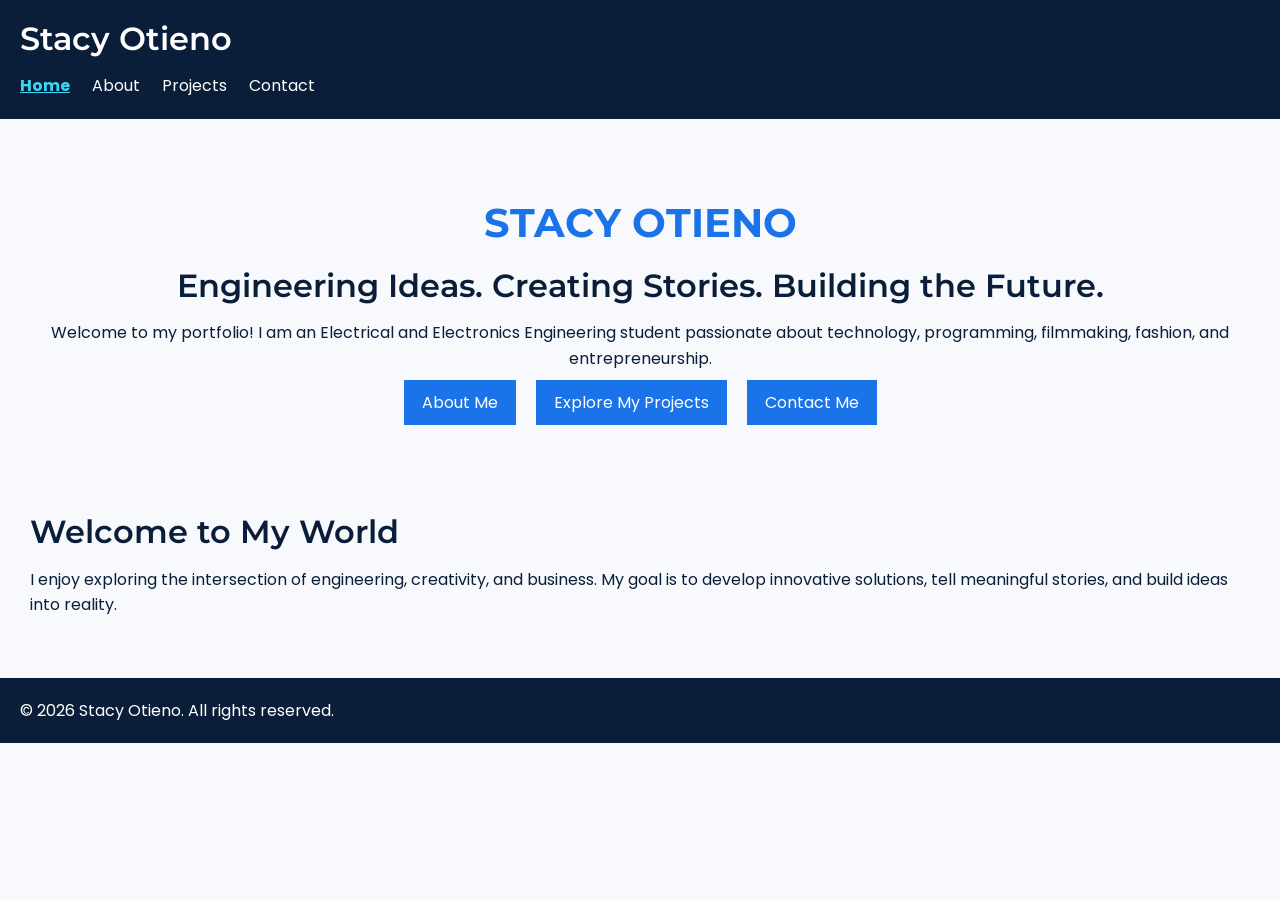
==== portfolio/index.html @ 19a0419c "Typography System" ====
<!DOCTYPE html>
<html lang="en">
<head>
    <meta charset="UTF-8">
    <meta name="viewport" content="width=device-width, initial-scale=1.0">
    <title>Home | Stacy Otieno</title>
<link href="https://fonts.googleapis.com/css2?family=Montserrat:wght@400;500;600;700&family=Poppins:wght@400;500;600;700&display=swap" rel="stylesheet">
    <link rel="stylesheet" href="styles.css">
    <link href="https://fonts.googleapis.com/css2?family=Poppins:wght@400;500;600;700&display=swap" rel="stylesheet">
    </head>
<body>

    <header>
        <h2>Stacy Otieno</h2>
        <nav aria-label="Main navigation">
            <a href="stacy.html" class="active" aria-current="page">Home</a>
            <a href="about.html">About</a>
            <a href="projects.html">Projects</a>
            <a href="contact.html">Contact</a>
        </nav>
    </header>

    <main>
        <section class="hero">
            <h1>STACY OTIENO</h1>
            <h2>Engineering Ideas. Creating Stories. Building the Future.</h2>
            <p>
                Welcome to my portfolio! I am an Electrical and Electronics
                Engineering student passionate about technology, programming,
                filmmaking, fashion, and entrepreneurship.
            </p>
            <a href="about.html" class="button">About Me</a>
            <a href="projects.html" class="button">Explore My Projects</a>
            <a href="contact.html" class="button">Contact Me</a>
        </section>

        <section>
            <h2>Welcome to My World</h2>
            <p>
                I enjoy exploring the intersection of engineering, creativity,
                and business. My goal is to develop innovative solutions,
                tell meaningful stories, and build ideas into reality.
            </p>
        </section>
    </main>

    <footer>
        <p>&copy; 2026 Stacy Otieno. All rights reserved.</p>
    </footer>

</body>
</html>
---- portfolio/styles.css ----
/* =================================
   TYPOGRAPHY SYSTEM
================================= */

:root {
    /* Font families */
    --font-heading: 'Montserrat', sans-serif;
    --font-body: 'Poppins', sans-serif;

    /* Type scale */
    --font-xs: 0.75rem;    /* 12px */
    --font-sm: 0.875rem;   /* 14px */
    --font-base: 1rem;     /* 16px */
    --font-lg: 1.125rem;   /* 18px */
    --font-xl: 1.25rem;    /* 20px */
    --font-2xl: 1.5rem;   /* 24px */
    --font-3xl: 1.875rem;  /* 30px */
    --font-4xl: 2.25rem;   /* 36px */

    /* Font weights */
    --weight-normal: 400;
    --weight-medium: 500;
    --weight-semibold: 600;
    --weight-bold: 700;

    /* Line heights */
    --line-height-body: 1.6;
    --line-height-heading: 1.2;
}

/* =================================
   BASE TYPOGRAPHY
================================= */

body {
    font-family: var(--font-body);
    font-size: var(--font-base);
    line-height: var(--line-height-body);
}

/* Headings */
h1, h2, h3, h4, h5, h6 {
    font-family: var(--font-heading);
    line-height: var(--line-height-heading);
}

/* Heading sizes */
h1 {
    font-size: var(--font-4xl);
    font-weight: var(--weight-bold);
}

h2 {
    font-size: var(--font-3xl);
    font-weight: var(--weight-bold);
}

h3 {
    font-size: var(--font-2xl);
    font-weight: var(--weight-semibold);
}

h4 {
    font-size: var(--font-xl);
    font-weight: var(--weight-semibold);
}

h5 {
    font-size: var(--font-lg);
    font-weight: var(--weight-medium);
}

h6 {
    font-size: var(--font-base);
    font-weight: var(--weight-medium);
}

/* Small text */
small, .small-text {
    font-size: var(--font-sm);
}

/* Extra small text */
.extra-small-text {
    font-size: var(--font-xs);
}


/* 1. Reset default browser styles */
* {
    margin: 0;
    padding: 0;
    box-sizing: border-box;
}

/* 2. Base typography */
body {
    font-family: 'Poppins', sans-serif;
    font-size: 16px;
    line-height: 1.6;
    color: #0B1E39;
    background-color: #F7F9FC;
}

/* 3. Headings */
h1 {
    font-size: 2.5rem;
    font-weight: 700;
    margin-bottom: 20px;
}

h2 {
    font-size: 2rem;
    font-weight: 600;
    margin-bottom: 15px;
}

h3 {
    font-size: 1.5rem;
    font-weight: 600;
    margin-bottom: 12px;
}

h4 {
    font-size: 1.25rem;
    font-weight: 500;
    margin-bottom: 10px;
}

h5 {
    font-size: 1rem;
    font-weight: 500;
    margin-bottom: 8px;
}

h6 {
    font-size: 0.875rem;
    font-weight: 400;
    margin-bottom: 8px;
}

/* 4. Header and footer */
header,
footer {
    background-color: #0B1E39;
    color: white;
    padding: 20px;
}

/* 5. Navigation */
nav a {
    color: white;
    margin-right: 18px;
    text-decoration: none;
}

nav a.active {
    color: #3DD5F3;
    font-weight: bold;
    text-decoration: underline;
}

/* 6. Main content */
main {
    padding: 30px;
}

/* 7. Sections */
section {
    margin-bottom: 30px;
}

/* 8. Home page */
.hero {
    text-align: center;
    padding: 50px 20px;
    background-color: #F7F9FC;
}

.hero h1 {
    color: #1A73E8;
}

.button {
    display: inline-block;
    background-color: #1A73E8;
    color: white;
    padding: 10px 18px;
    text-decoration: none;
    margin: 8px;
}

/* 9. Projects page */
.projects {
    display: flex;
    flex-wrap: wrap;
    gap: 20px;
}

.project {
    border: 1px solid #ddd;
    padding: 15px;
    width: 280px;
}

.project img {
    width: 100%;
    height: 180px;
    object-fit: cover;
}

/* 10. Contact page */
fieldset {
    margin-bottom: 20px;
    padding: 20px;
}

label {
    display: block;
    margin-top: 12px;
}

input:not([type="checkbox"]),
select,
textarea {
    display: block;
    width: 100%;
    padding: 10px;
    margin-top: 5px;
}

input[type="checkbox"] {
    margin-top: 15px;
}

input[type="checkbox"] + label {
    display: inline;
}

button {
    padding: 12px 25px;
    background-color: #1A73E8;
    color: white;
    border: none;
    cursor: pointer;
}

.social-links a {
    margin-right: 15px;
}
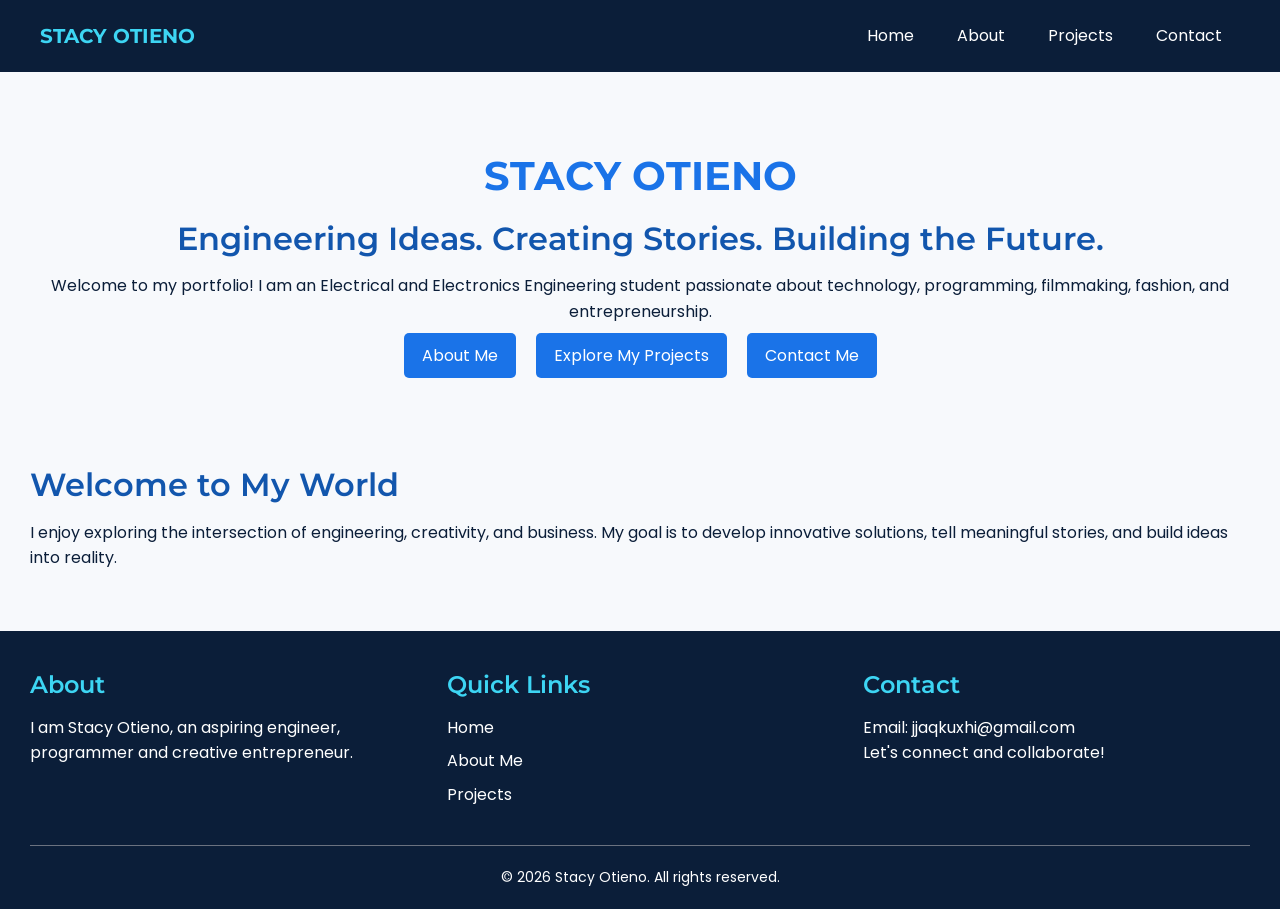
==== commit 1418c665: "Update flexbox layout" ====
--- a/portfolio/index.html
+++ b/portfolio/index.html
@@ -11,15 +11,20 @@
     </head>
 <body>
 
-    <header>
-        <h2>Stacy Otieno</h2>
-        <nav aria-label="Main navigation">
-            <a href="stacy.html" class="active" aria-current="page">Home</a>
-            <a href="about.html">About</a>
-            <a href="projects.html">Projects</a>
-            <a href="contact.html">Contact</a>
-        </nav>
-    </header>
+    
+<header class="site-header">
+    <nav class="navbar">
+        <a href="index.html" class="logo">STACY OTIENO</a>
+
+        <ul class="nav-links">
+            <li><a href="index.html">Home</a></li>
+            <li><a href="about.html">About</a></li>
+            <li><a href="projects.html">Projects</a></li>
+            <li><a href="contact.html">Contact</a></li>
+        </ul>
+    </nav>
+</header>
+
 
     <main>
         <section class="hero">
@@ -45,9 +50,40 @@
         </section>
     </main>
 
-    <footer>
+<footer class="site-footer">
+
+    <div class="footer-columns">
+
+        <div class="footer-column">
+            <h3>About</h3>
+            <p>
+                I am Stacy Otieno, an aspiring engineer,
+                programmer and creative entrepreneur.
+            </p>
+        </div>
+
+        <div class="footer-column">
+            <h3>Quick Links</h3>
+            <ul>
+                <li><a href="index.html">Home</a></li>
+                <li><a href="about.html">About Me</a></li>
+                <li><a href="projects.html">Projects</a></li>
+            </ul>
+        </div>
+
+        <div class="footer-column">
+            <h3>Contact</h3>
+            <p>Email: jjaqkuxhi@gmail.com</p>
+            <p>Let's connect and collaborate!</p>
+        </div>
+
+    </div>
+
+    <div class="copyright">
         <p>&copy; 2026 Stacy Otieno. All rights reserved.</p>
-    </footer>
+    </div>
+
+</footer>
 
 </body>
 </html>
--- a/portfolio/styles.css
+++ b/portfolio/styles.css
@@ -27,6 +27,130 @@
     /* Line heights */
     --line-height-body: 1.6;
     --line-height-heading: 1.2;
+
+    --color-primary: #1A73E8;       /* BidWave Blue */
+    --color-secondary: #3DD5F3;     /* Wave Aqua */
+    --color-background: #F7F9FC;     /* Soft White */
+    --color-text: #0B1E39;          /* Deep Navy */
+    --color-muted: #6B7280;         /* Gray */
+
+    /* Primary variations */
+    --color-primary-light: #63A0F5;
+    --color-primary-dark: #1256AD;
+
+    /* Additional colors */
+    --color-white: #FFFFFF;
+    --color-border: #D1D5DB;
+    --color-hover: #E8F2FF;
+}
+
+/* =================================
+   BODY & BACKGROUND
+================================= */
+
+body {
+    background-color: var(--color-background);
+    color: var(--color-text);
+}
+
+/* =================================
+   HEADINGS
+================================= */
+
+h1, h2, h3 {
+    color: var(--color-primary-dark);
+}
+
+/* =================================
+   PARAGRAPHS & MUTED TEXT
+================================= */
+
+p {
+    color: var(--color-text);
+}
+
+small,
+.small-text {
+    color: var(--color-muted);
+}
+
+/* =================================
+   LINKS
+================================= */
+
+a {
+    color: var(--color-primary);
+    text-decoration: none;
+    transition: color 0.3s ease;
+}
+
+a:hover {
+    color: var(--color-primary-dark);
+    text-decoration: underline;
+}
+
+/* =================================
+   HEADER & FOOTER
+================================= */
+
+header,
+footer {
+    background-color: var(--color-text);
+    color: var(--color-white);
+}
+
+header a,
+footer a {
+    color: var(--color-white);
+}
+
+header a:hover,
+footer a:hover {
+    color: var(--color-secondary);
+}
+
+/* =================================
+   BUTTONS
+================================= */
+
+button,
+.button {
+    background-color: var(--color-primary);
+    color: var(--color-white);
+    border: none;
+    padding: 12px 24px;
+    border-radius: 5px;
+    cursor: pointer;
+    transition: background-color 0.3s ease;
+}
+
+button:hover,
+.button:hover {
+    background-color: var(--color-primary-dark);
+}
+
+/* =================================
+   CARDS & SECTIONS
+================================= */
+
+.card,
+.project {
+    background-color: var(--color-white);
+    border: 1px solid var(--color-border);
+    border-radius: 8px;
+}
+
+section {
+    background-color: transparent;
+}
+
+/* =================================
+   ACTIVE NAVIGATION
+================================= */
+
+nav a.active {
+    color: var(--color-secondary);
+    font-weight: bold;
 }
 
 /* =================================
@@ -249,3 +373,142 @@
 .social-links a {
     margin-right: 15px;
 }
+
+
+/* ===== EXERCISE 1: NAVIGATION BAR ===== */
+
+.site-header {
+    background-color: var(--color-text);
+    padding: 20px 40px;
+}
+
+.navbar {
+    display: flex;
+    justify-content: space-between;
+    align-items: center;
+}
+
+/* Logo */
+.logo {
+    font-family: var(--font-heading);
+    font-size: var(--font-xl);
+    font-weight: var(--weight-bold);
+    color: var(--color-secondary);
+    text-decoration: none;
+}
+
+/* Navigation links */
+.nav-links {
+    display: flex;
+    align-items: center;
+    gap: 25px;
+    list-style: none;
+}
+
+.nav-links a {
+    color: var(--color-white);
+    text-decoration: none;
+}
+
+.nav-links a:hover {
+    color: var(--color-secondary);
+}
+
+/* ===== EXERCISE 2: CARD ROW ===== */
+
+.card-section {
+    padding: 30px;
+}
+
+.card-row {
+    display: flex;
+    justify-content: space-between;
+    align-items: stretch;
+    flex-wrap: wrap;
+    gap: 20px;
+    margin-top: 25px;
+}
+
+.flex-card {
+    background-color: var(--color-white);
+    border: 1px solid var(--color-border);
+    border-radius: 8px;
+    padding: 20px;
+
+    flex: 1 1 250px;
+
+    display: flex;
+    flex-direction: column;
+}
+
+.flex-card h3 {
+    margin-bottom: 15px;
+}
+
+.flex-card p {
+    margin-bottom: 20px;
+}
+
+.flex-card .button {
+    margin-top: auto;
+    align-self: flex-start;
+}
+
+/* ===== EXERCISE 3: FOOTER ===== */
+
+.site-footer {
+    background-color: var(--color-text);
+    color: var(--color-white);
+    padding: 40px 30px 20px;
+}
+
+.footer-columns {
+    display: flex;
+    justify-content: space-between;
+    align-items: flex-start;
+    flex-wrap: wrap;
+    gap: 30px;
+}
+
+.footer-column {
+    flex: 1 1 200px;
+}
+
+.footer-column h3 {
+    color: var(--color-secondary);
+    margin-bottom: 15px;
+}
+
+.footer-column p {
+    color: var(--color-white);
+}
+
+.footer-column ul {
+    list-style: none;
+}
+
+.footer-column li {
+    margin-bottom: 8px;
+}
+
+.footer-column a {
+    color: var(--color-white);
+    text-decoration: none;
+}
+
+.footer-column a:hover {
+    color: var(--color-secondary);
+}
+
+/* Copyright */
+.copyright {
+    text-align: center;
+    border-top: 1px solid var(--color-muted);
+    margin-top: 30px;
+    padding-top: 20px;
+}
+
+.copyright p {
+    color: var(--color-white);
+    font-size: var(--font-sm);
+}
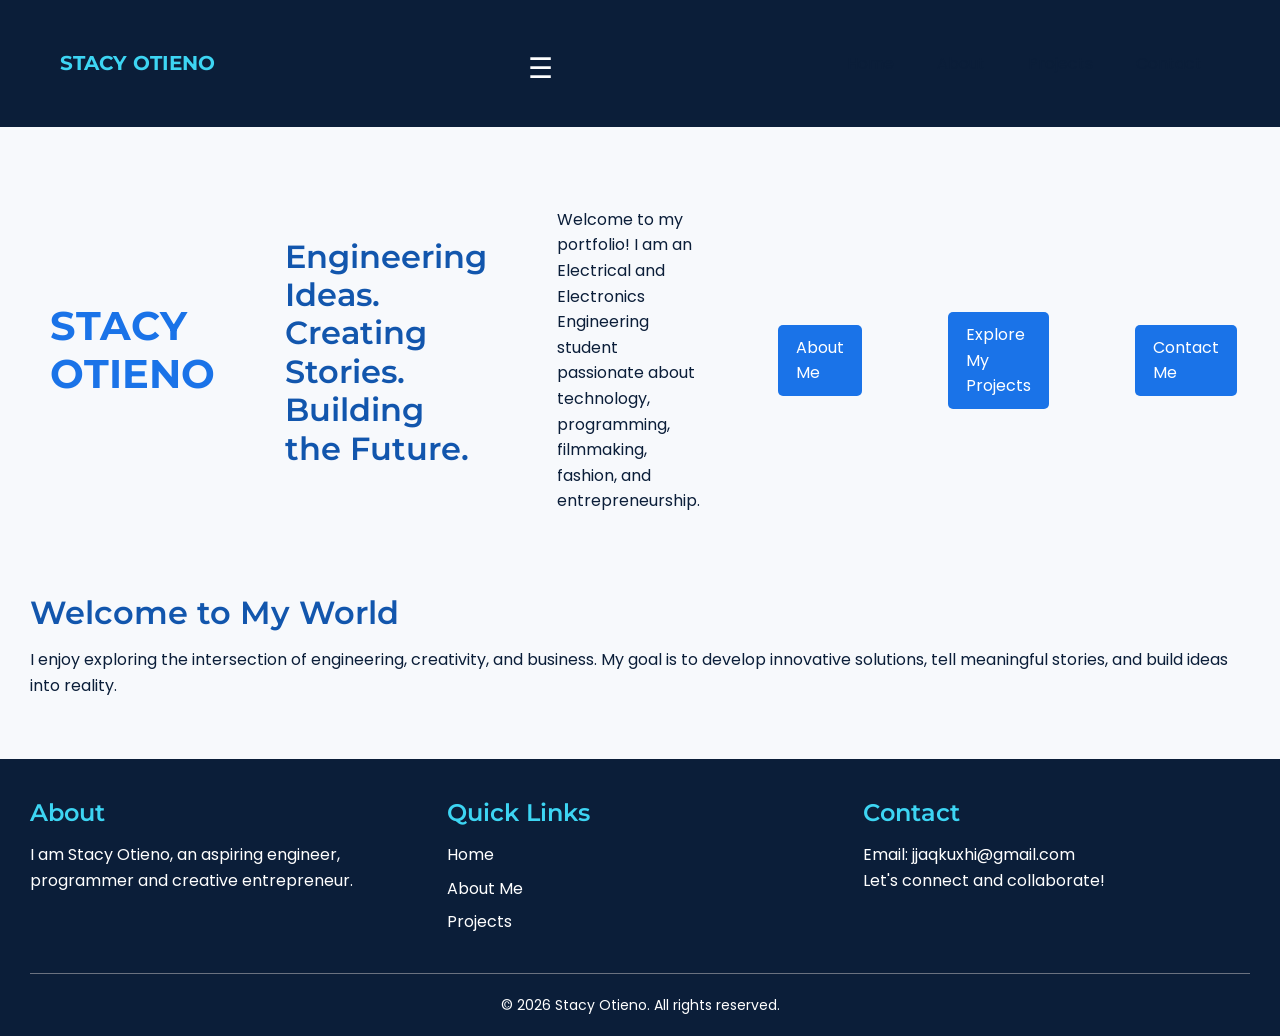
==== commit 9d8c274b: "Update Mobile-First Responsive Design" ====
--- a/portfolio/index.html
+++ b/portfolio/index.html
@@ -9,12 +9,18 @@
     <link rel="stylesheet" href="styles.css">
     <link href="https://fonts.googleapis.com/css2?family=Poppins:wght@400;500;600;700&display=swap" rel="stylesheet">
     </head>
-<body>
+<body>    
 
-    
 <header class="site-header">
     <nav class="navbar">
+
         <a href="index.html" class="logo">STACY OTIENO</a>
+
+        <!-- Hamburger toggle -->
+        <input type="checkbox" id="menu-toggle">
+        <label for="menu-toggle" class="hamburger">
+            ☰
+        </label>
 
         <ul class="nav-links">
             <li><a href="index.html">Home</a></li>
@@ -22,6 +28,7 @@
             <li><a href="projects.html">Projects</a></li>
             <li><a href="contact.html">Contact</a></li>
         </ul>
+
     </nav>
 </header>
 
--- a/portfolio/styles.css
+++ b/portfolio/styles.css
@@ -512,3 +512,235 @@
     color: var(--color-white);
     font-size: var(--font-sm);
 }
+
+/* ===== TASK 4.3: MOBILE-FIRST RESPONSIVE DESIGN ===== */
+
+/* Base styles: Mobile (320px and above) */
+
+body {
+    margin: 0;
+    width: 100%;
+    overflow-x: hidden;
+}
+
+img {
+    max-width: 100%;
+    height: auto;
+}
+
+.container {
+    width: 100%;
+    padding: 15px;
+    margin: 0 auto;
+}
+
+/* Navigation: Mobile */
+.navbar {
+    display: flex;
+    flex-direction: column;
+    align-items: flex-start;
+    padding: 15px;
+}
+
+.nav-links {
+    display: flex;
+    flex-direction: column;
+    gap: 15px;
+    width: 100%;
+}
+
+/* Home page: Mobile */
+.hero {
+    display: flex;
+    flex-direction: column;
+    gap: 20px;
+    text-align: center;
+}
+
+.hero img {
+    width: 100%;
+    max-width: 300px;
+    margin: 0 auto;
+}
+
+/* Projects: Mobile - 1 column */
+.projects-grid {
+    display: grid;
+    grid-template-columns: 1fr;
+    gap: 20px;
+}
+
+/* Contact: Mobile - full width */
+.contact-container {
+    display: flex;
+    flex-direction: column;
+    gap: 20px;
+}
+
+.contact-form {
+    width: 100%;
+}
+
+.contact-sidebar {
+    width: 100%;
+}
+/* ===== TABLET ===== */
+
+@media (min-width: 768px) {
+
+    .container {
+        max-width: 750px;
+        padding: 25px;
+    }
+
+    /* Navigation */
+    .navbar {
+        flex-direction: row;
+        align-items: center;
+        justify-content: space-between;
+    }
+
+    .nav-links {
+        flex-direction: row;
+        width: auto;
+        gap: 25px;
+    }
+
+    /* Home page */
+    .hero {
+        flex-direction: row;
+        text-align: left;
+        align-items: center;
+    }
+
+    .hero img {
+        width: 45%;
+        max-width: none;
+    }
+
+    /* Projects: 2 columns */
+    .projects-grid {
+        grid-template-columns: repeat(2, minmax(0, 1fr));
+    }
+
+    /* Contact */
+    .contact-container {
+        flex-direction: row;
+        align-items: flex-start;
+    }
+
+    .contact-form {
+        flex: 2;
+    }
+
+    .contact-sidebar {
+        flex: 1;
+    }
+}
+/* ===== DESKTOP ===== */
+
+@media (min-width: 1024px) {
+
+    .container {
+        max-width: 1000px;
+        padding: 30px;
+    }
+
+    /* Home hero */
+    .hero {
+        gap: 50px;
+    }
+
+    .hero img {
+        width: 50%;
+    }
+
+    /* Projects: 3 columns */
+    .projects-grid {
+        grid-template-columns: repeat(3, minmax(0, 1fr));
+        gap: 25px;
+    }
+}
+/* ===== LARGE DESKTOP ===== */
+
+@media (min-width: 1280px) {
+
+    .container {
+        max-width: 1200px;
+    }
+
+    .hero {
+        gap: 70px;
+    }
+
+    .projects-grid {
+        gap: 30px;
+    }
+}
+
+/* ===== MOBILE NAVIGATION ===== */
+
+.navbar {
+    display: flex;
+    flex-wrap: wrap;
+    justify-content: space-between;
+    align-items: center;
+    padding: 15px 20px;
+}
+
+.logo {
+    font-family: var(--font-heading);
+    font-weight: bold;
+    text-decoration: none;
+}
+
+/* Hide checkbox */
+#menu-toggle {
+    display: none;
+}
+
+/* Hamburger icon */
+.hamburger {
+    font-size: 28px;
+    cursor: pointer;
+    display: block;
+}
+
+/* Mobile menu */
+.nav-links {
+    display: none;
+    flex-direction: column;
+    list-style: none;
+    width: 100%;
+    gap: 15px;
+    padding: 20px 0;
+}
+
+.nav-links a {
+    text-decoration: none;
+    color: var(--color-text);
+}
+
+#menu-toggle:checked ~ .nav-links {
+    display: flex;
+}
+/* ===== DESKTOP NAVIGATION ===== */
+
+@media (min-width: 768px) {
+
+    .hamburger {
+        display: none;
+    }
+
+    .nav-links {
+        display: flex;
+        flex-direction: row;
+        width: auto;
+        padding: 0;
+        gap: 25px;
+    }
+
+    .navbar {
+        flex-wrap: nowrap;
+    }
+}
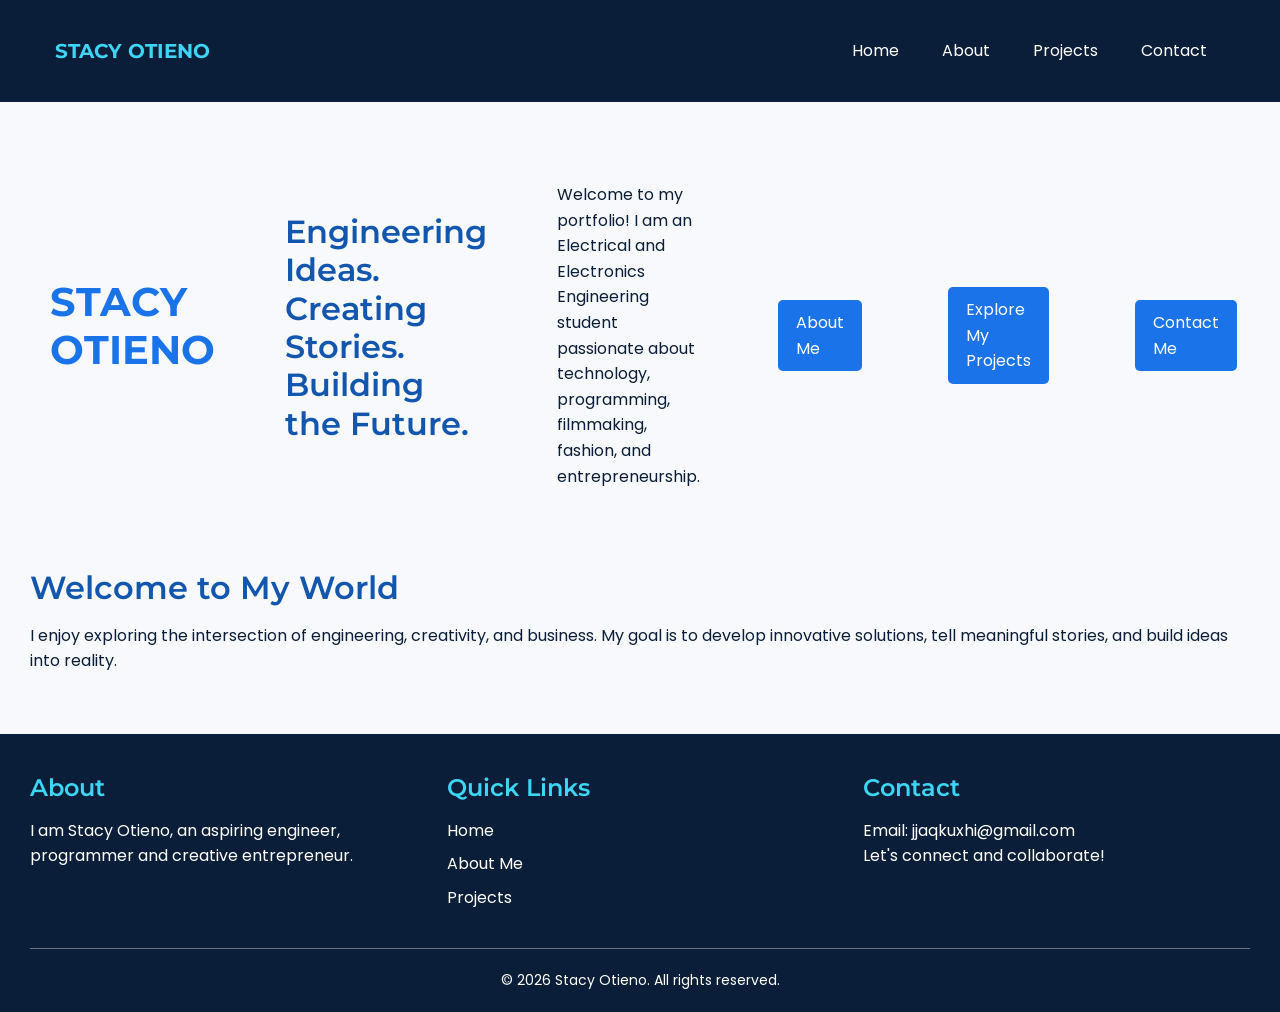
==== commit a0c3bd0d: "Mobile First Responsive Design" ====
--- a/portfolio/index.html
+++ b/portfolio/index.html
@@ -15,12 +15,6 @@
     <nav class="navbar">
 
         <a href="index.html" class="logo">STACY OTIENO</a>
-
-        <!-- Hamburger toggle -->
-        <input type="checkbox" id="menu-toggle">
-        <label for="menu-toggle" class="hamburger">
-            ☰
-        </label>
 
         <ul class="nav-links">
             <li><a href="index.html">Home</a></li>
--- a/portfolio/styles.css
+++ b/portfolio/styles.css
@@ -676,71 +676,4 @@
     .projects-grid {
         gap: 30px;
     }
-}
-
-/* ===== MOBILE NAVIGATION ===== */
-
-.navbar {
-    display: flex;
-    flex-wrap: wrap;
-    justify-content: space-between;
-    align-items: center;
-    padding: 15px 20px;
-}
-
-.logo {
-    font-family: var(--font-heading);
-    font-weight: bold;
-    text-decoration: none;
-}
-
-/* Hide checkbox */
-#menu-toggle {
-    display: none;
-}
-
-/* Hamburger icon */
-.hamburger {
-    font-size: 28px;
-    cursor: pointer;
-    display: block;
-}
-
-/* Mobile menu */
-.nav-links {
-    display: none;
-    flex-direction: column;
-    list-style: none;
-    width: 100%;
-    gap: 15px;
-    padding: 20px 0;
-}
-
-.nav-links a {
-    text-decoration: none;
-    color: var(--color-text);
-}
-
-#menu-toggle:checked ~ .nav-links {
-    display: flex;
-}
-/* ===== DESKTOP NAVIGATION ===== */
-
-@media (min-width: 768px) {
-
-    .hamburger {
-        display: none;
-    }
-
-    .nav-links {
-        display: flex;
-        flex-direction: row;
-        width: auto;
-        padding: 0;
-        gap: 25px;
-    }
-
-    .navbar {
-        flex-wrap: nowrap;
-    }
 }
